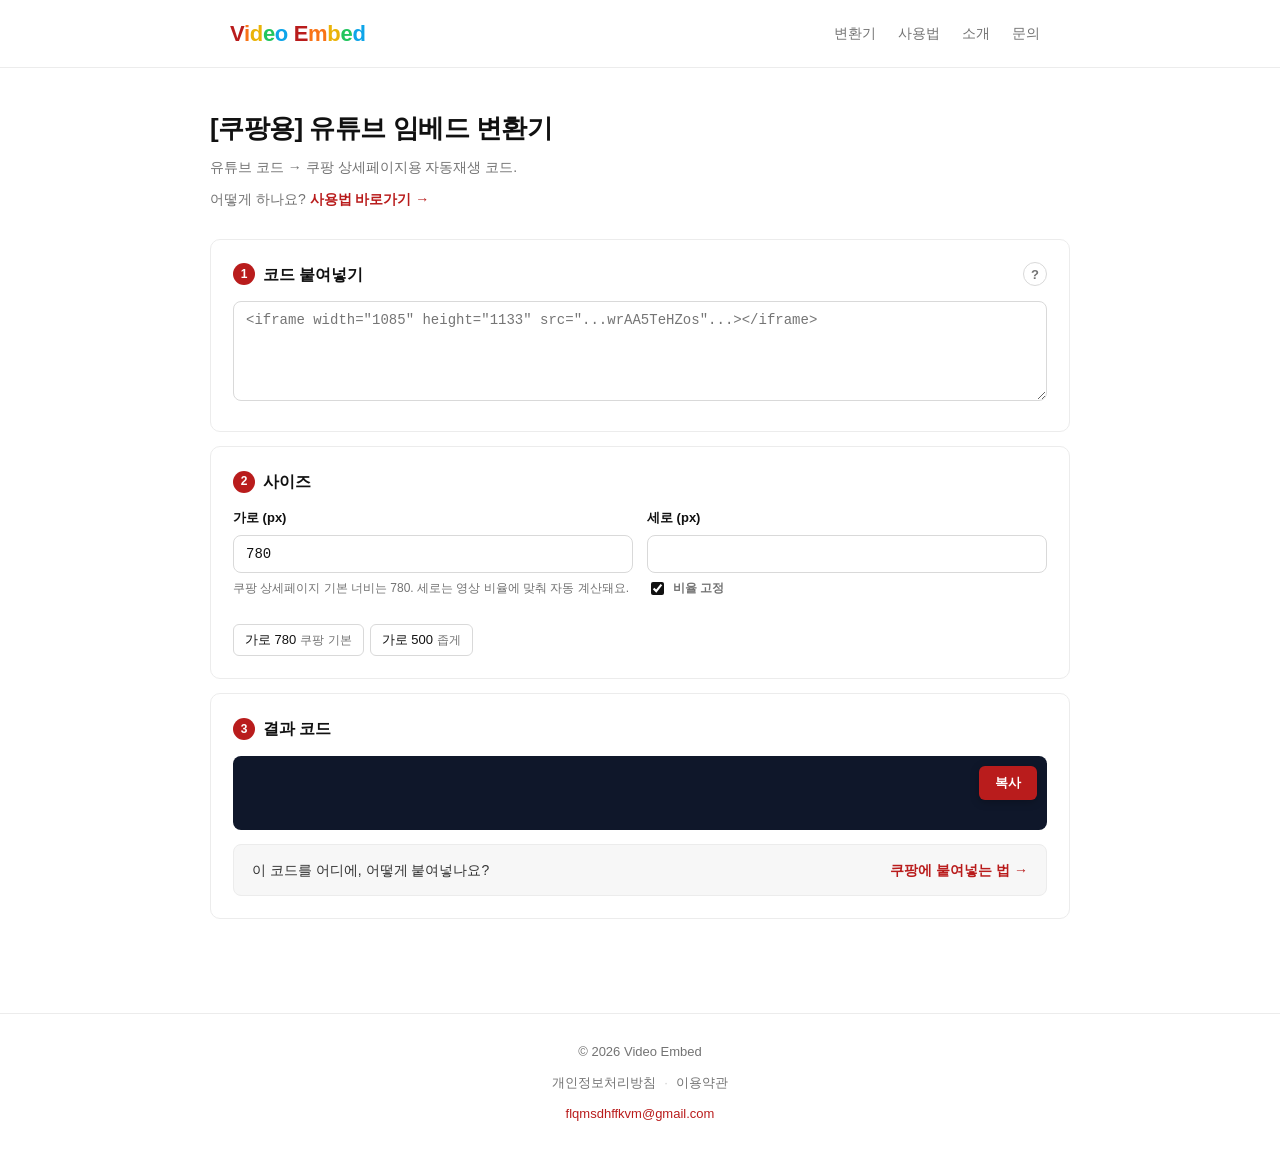
==== public/index.html @ e8e6b271 "Move site into public/ so assets dir is separate from Worker root Cloudflare's Workers Static Assets" ====
<!DOCTYPE html>
<html lang="ko">
<head>
<meta charset="UTF-8">
<meta name="viewport" content="width=device-width, initial-scale=1.0">
<title>[쿠팡용] 유튜브 임베드 변환기 | Video Embed</title>
<meta name="description" content="유튜브 영상을 쿠팡 상세페이지용 자동재생·반복 코드로 바꿔주는 무료 도구. 쇼츠도 지원. 가입 없음.">
<meta name="keywords" content="쿠팡용 유튜브 임베드, 유튜브 임베드 변환기, 쿠팡 상세페이지 동영상, 쿠팡 유튜브 삽입, 유튜브 iframe, 자동재생 반복, 유튜브 쇼츠 임베드">
<meta name="author" content="Video Embed">
<meta name="robots" content="index, follow">
<link rel="canonical" href="https://video-embed.com/">
<link rel="icon" type="image/svg+xml" href="/assets/favicon.svg">

<!-- Open Graph -->
<meta property="og:type" content="website">
<meta property="og:site_name" content="Video Embed">
<meta property="og:title" content="[쿠팡용] 유튜브 임베드 변환기">
<meta property="og:description" content="유튜브 영상을 쿠팡 상세페이지용 자동재생·반복 코드로 바꿔주는 무료 도구. 쇼츠도 지원.">
<meta property="og:url" content="https://video-embed.com/">
<meta property="og:image" content="https://video-embed.com/assets/og-image.svg">
<meta property="og:locale" content="ko_KR">

<!-- Twitter -->
<meta name="twitter:card" content="summary_large_image">
<meta name="twitter:title" content="[쿠팡용] 유튜브 임베드 변환기">
<meta name="twitter:description" content="유튜브 영상을 쿠팡 상세페이지용 자동재생·반복 코드로 바꿔주는 무료 도구.">
<meta name="twitter:image" content="https://video-embed.com/assets/og-image.svg">

<!-- Google AdSense -->
<script async src="https://pagead2.googlesyndication.com/pagead/js/adsbygoogle.js?client=ca-pub-5144659713442607"
     crossorigin="anonymous"></script>

<!-- Google Analytics placeholder -->
<!-- <script async src="https://www.googletagmanager.com/gtag/js?id=G-XXXXXXXXXX"></script> -->

<link rel="stylesheet" href="/assets/common.css">
<style>
  .step-num {
    display: inline-flex;
    align-items: center;
    justify-content: center;
    width: 22px;
    height: 22px;
    border-radius: 50%;
    background: var(--primary);
    color: #fff;
    font-size: 12px;
    font-weight: 600;
    flex-shrink: 0;
  }
  .quick-link {
    margin: -18px 0 28px;
    font-size: 14px;
    color: var(--muted);
  }
  .quick-link a {
    color: var(--primary);
    font-weight: 600;
  }
  label {
    display: block;
    font-size: 13px;
    font-weight: 600;
    margin-bottom: 6px;
    color: var(--text);
  }
  textarea, input[type="text"], input[type="number"] {
    width: 100%;
    padding: 10px 12px;
    border: 1px solid var(--border-strong);
    border-radius: var(--radius-sm);
    font-size: 14px;
    font-family: "SFMono-Regular", Consolas, monospace;
    color: var(--text);
    background: #fff;
    transition: border-color 0.15s;
  }
  textarea:focus, input:focus {
    outline: none;
    border-color: var(--text);
  }
  textarea {
    min-height: 100px;
    resize: vertical;
  }
  .row {
    display: grid;
    grid-template-columns: 1fr 1fr;
    gap: 14px;
  }
  .info-row {
    display: flex;
    flex-wrap: wrap;
    gap: 6px 16px;
    font-size: 13px;
    color: var(--muted);
    margin-top: 10px;
  }
  .info-row b { color: var(--text); font-weight: 600; }
  .info-row .pill {
    background: var(--subtle);
    color: var(--text);
    padding: 1px 8px;
    border-radius: 4px;
    font-weight: 500;
    font-family: "SFMono-Regular", Consolas, monospace;
    font-size: 12px;
  }
  .error {
    color: var(--accent);
    font-size: 13px;
    margin-top: 8px;
    display: none;
  }
  .error.show { display: block; }
  .output-wrap { position: relative; }
  pre.output {
    background: var(--code-bg);
    color: var(--code-text);
    padding: 16px;
    border-radius: var(--radius-sm);
    font-size: 13px;
    line-height: 1.55;
    overflow-x: auto;
    white-space: pre-wrap;
    word-break: break-all;
    margin: 0;
    min-height: 74px;
  }
  .copy-btn {
    position: absolute;
    top: 10px;
    right: 10px;
    background: var(--primary);
    color: #fff;
    border: 0;
    padding: 8px 16px;
    border-radius: 6px;
    font-size: 13px;
    font-weight: 700;
    cursor: pointer;
    font-family: inherit;
    transition: background 0.15s, transform 0.05s;
    box-shadow: 0 2px 8px rgba(0,0,0,0.25);
  }
  .copy-btn:hover { background: var(--primary-hover); }
  .copy-btn:active { transform: translateY(1px); }
  .copy-btn.copied { background: var(--success); }
  pre.output { padding-right: 96px; }
  .note { font-size: 12px; color: var(--muted); margin-top: 6px; }
  .lock-toggle {
    display: inline-flex;
    align-items: center;
    gap: 6px;
    font-size: 12px;
    color: var(--muted);
    margin-top: 6px;
    cursor: pointer;
    user-select: none;
  }
  .lock-toggle input { accent-color: var(--text); }

  .presets {
    display: flex;
    flex-wrap: wrap;
    gap: 6px;
    margin-top: 14px;
  }
  .preset-btn {
    background: #fff;
    border: 1px solid var(--border-strong);
    border-radius: 6px;
    padding: 6px 11px;
    font-size: 13px;
    color: var(--text);
    cursor: pointer;
    font-family: inherit;
    transition: background 0.15s;
  }
  .preset-btn:hover { background: var(--subtle); }
  .preset-btn .preset-size { color: var(--muted); font-size: 12px; margin-left: 4px; }

  .next-step {
    margin-top: 14px;
    padding: 14px 18px;
    border: 1px solid var(--border);
    background: var(--subtle);
    border-radius: var(--radius-sm);
    font-size: 14px;
    color: #333;
    display: flex;
    flex-wrap: wrap;
    gap: 4px 10px;
    align-items: center;
    justify-content: space-between;
  }
  .next-step a {
    color: var(--primary);
    font-weight: 700;
    white-space: nowrap;
  }

  /* ===== Help button + modal ===== */
  .card h2 .help-btn {
    margin-left: auto;
    width: 24px;
    height: 24px;
    border-radius: 50%;
    border: 1px solid var(--border-strong);
    background: #fff;
    color: var(--muted);
    font-size: 13px;
    font-weight: 600;
    cursor: pointer;
    display: inline-flex;
    align-items: center;
    justify-content: center;
    padding: 0;
    transition: all 0.15s;
    font-family: inherit;
  }
  .help-btn:hover {
    border-color: var(--text);
    color: var(--text);
    background: var(--subtle);
  }

  .modal-overlay {
    position: fixed;
    inset: 0;
    background: rgba(0, 0, 0, 0.45);
    display: none;
    align-items: center;
    justify-content: center;
    z-index: 200;
    padding: 16px;
  }
  .modal-overlay.open { display: flex; }
  .modal {
    background: #fff;
    border-radius: var(--radius);
    width: 100%;
    max-width: 520px;
    max-height: 88vh;
    display: flex;
    flex-direction: column;
    overflow: hidden;
  }
  .modal-head {
    display: flex;
    align-items: center;
    justify-content: space-between;
    padding: 14px 18px;
    border-bottom: 1px solid var(--border);
  }
  .modal-head h3 { margin: 0; font-size: 15px; font-weight: 700; }
  .modal-close {
    background: none;
    border: 0;
    font-size: 20px;
    color: var(--muted);
    cursor: pointer;
    padding: 4px 8px;
    line-height: 1;
    font-family: inherit;
  }
  .modal-close:hover { color: var(--text); }

  .modal-body {
    padding: 18px 22px 22px;
    overflow-y: auto;
    flex: 1;
    scroll-behavior: smooth;
  }
  .modal-section {
    margin: 20px 0 8px;
    font-size: 14px;
    font-weight: 700;
    color: var(--primary);
    text-transform: none;
    padding-bottom: 6px;
    border-bottom: 1px solid var(--border);
  }
  .modal-section:first-child { margin-top: 0; }
  .modal-step {
    margin-bottom: 18px;
  }
  .modal-step h5 {
    margin: 0 0 8px;
    font-size: 15px;
    font-weight: 600;
  }
  .modal-step p { margin: 0 0 10px; color: #333; font-size: 14px; }
  .modal-step img {
    display: block;
    max-width: 320px;
    max-height: 280px;
    width: auto;
    height: auto;
    margin: 0 auto;
    border-radius: var(--radius-sm);
    border: 1px solid var(--border);
  }
  .modal-step .ph {
    padding: 28px 14px;
    background: var(--subtle);
    border: 1px dashed var(--border-strong);
    border-radius: var(--radius-sm);
    text-align: center;
    color: var(--muted);
    font-size: 13px;
  }

  @media (max-width: 640px) {
    .row { grid-template-columns: 1fr; }
  }
</style>
</head>
<body>

<header class="site-header">
  <div class="header-inner">
    <a href="/" class="brand" aria-label="Video Embed 홈">
      <span class="brand-name"><span class="c1">V</span><span class="c2">i</span><span class="c3">d</span><span class="c4">e</span><span class="c5">o</span>&nbsp;<span class="c1">E</span><span class="c2">m</span><span class="c3">b</span><span class="c4">e</span><span class="c5">d</span></span>
    </a>
    <nav class="site-nav" aria-label="주요 메뉴">
      <a href="/">변환기</a>
      <a href="/guide.html">사용법</a>
      <a href="/about.html">소개</a>
      <a href="mailto:flqmsdhffkvm@gmail.com">문의</a>
    </nav>
  </div>
</header>

<main class="container page">
  <h1 class="page-title">[쿠팡용] 유튜브 임베드 변환기</h1>
  <p class="page-subtitle">유튜브 코드 → 쿠팡 상세페이지용 자동재생 코드.</p>
  <p class="quick-link">어떻게 하나요? <a href="/guide.html">사용법 바로가기 →</a></p>

  <section class="card" aria-labelledby="step1">
    <h2 id="step1">
      <span class="step-num">1</span>코드 붙여넣기
      <button type="button" class="help-btn" id="helpBtn" aria-label="코드 복사 방법 보기" title="어떻게 복사하나요?">?</button>
    </h2>
    <textarea id="inputCode" placeholder='&lt;iframe width=&quot;1085&quot; height=&quot;1133&quot; src=&quot;...wrAA5TeHZos&quot;...&gt;&lt;/iframe&gt;'></textarea>
    <div class="error" id="errorMsg">유튜브 코드를 못 찾았어요.</div>
    <div class="info-row" id="infoRow" style="display:none;">
      <span><b>제목</b> <span id="videoTitle">-</span></span>
      <span><b>영상 ID</b> <span class="pill" id="videoId">-</span></span>
      <span><b>원본</b> <span id="origSize">-</span></span>
    </div>
  </section>

  <section class="card" aria-labelledby="step2">
    <h2 id="step2"><span class="step-num">2</span>사이즈</h2>
    <div class="row">
      <div>
        <label for="widthInput">가로 (px)</label>
        <input type="number" id="widthInput" value="780" min="1">
        <p class="note">쿠팡 상세페이지 기본 너비는 780. 세로는 영상 비율에 맞춰 자동 계산돼요.</p>
      </div>
      <div>
        <label for="heightInput">세로 (px)</label>
        <input type="number" id="heightInput" min="1">
        <label class="lock-toggle">
          <input type="checkbox" id="ratioLock" checked>
          비율 고정
        </label>
      </div>
    </div>
    <div class="presets" role="group" aria-label="가로 프리셋">
      <button type="button" class="preset-btn" data-w="780">가로 780<span class="preset-size">쿠팡 기본</span></button>
      <button type="button" class="preset-btn" data-w="500">가로 500<span class="preset-size">좁게</span></button>
    </div>
  </section>

  <section class="card" aria-labelledby="step3">
    <h2 id="step3"><span class="step-num">3</span>결과 코드</h2>
    <div class="output-wrap">
      <button class="copy-btn" id="copyBtn" type="button">복사</button>
      <pre class="output" id="outputCode"></pre>
    </div>
    <div class="next-step">
      <span>이 코드를 어디에, 어떻게 붙여넣나요?</span>
      <a href="/guide.html#paste">쿠팡에 붙여넣는 법 →</a>
    </div>
  </section>

</main>

<!-- Help modal (scrollable) -->
<div class="modal-overlay" id="helpModal" role="dialog" aria-modal="true" aria-labelledby="helpTitle">
  <div class="modal">
    <div class="modal-head">
      <h3 id="helpTitle">유튜브 코드 복사하는 법</h3>
      <button type="button" class="modal-close" id="modalClose" aria-label="닫기">×</button>
    </div>
    <div class="modal-body">
      <h4 class="modal-section">일반 영상</h4>

      <div class="modal-step">
        <h5>1. 영상 아래 공유 버튼</h5>
        <p>유튜브 영상 플레이어 하단의 <b>공유</b> 버튼을 눌러요.</p>
        <img src="/assets/guide/1.png" alt="공유 버튼" onerror="this.outerHTML='<div class=\'ph\'>이미지 준비 중</div>'">
      </div>

      <div class="modal-step">
        <h5>2. 퍼가기 선택</h5>
        <p>팝업에서 <b>&lt;/&gt; 퍼가기</b>를 눌러요.</p>
        <img src="/assets/guide/2.png" alt="퍼가기 선택" onerror="this.outerHTML='<div class=\'ph\'>이미지 준비 중</div>'">
      </div>

      <div class="modal-step">
        <h5>3. 복사 클릭</h5>
        <p>iframe 코드가 뜨면 오른쪽 아래 <b>복사</b>를 누르세요.</p>
        <img src="/assets/guide/3.png" alt="iframe 코드 복사" onerror="this.outerHTML='<div class=\'ph\'>이미지 준비 중</div>'">
      </div>

      <h4 class="modal-section">쇼츠</h4>

      <div class="modal-step">
        <h5>영상 위 우클릭 → 소스 코드 복사</h5>
        <p>쇼츠는 공유 메뉴에 퍼가기가 없어요. 영상 위에서 <b>마우스 우클릭</b> → <b>소스 코드 복사</b>.</p>
        <img src="/assets/guide/4.png" alt="쇼츠 우클릭 메뉴" onerror="this.outerHTML='<div class=\'ph\'>이미지 준비 중</div>'">
      </div>

      <p style="margin-top: 18px; padding: 12px 14px; background: var(--subtle); border-radius: 6px; font-size: 13px; color: #333;">
        <b>안 보이나요?</b> 유튜브 스튜디오 &gt; 콘텐츠 &gt; 영상 &gt; 더보기 &gt; <b>'퍼가기 허용'</b>이 켜져 있어야 해요.
      </p>
    </div>
  </div>
</div>

<footer class="site-footer">
  <div class="footer-inner">
    <p class="copyright">© 2026 Video Embed</p>
    <nav class="footer-nav" aria-label="하단 메뉴">
      <a href="/privacy.html">개인정보처리방침</a>
      <span class="sep">·</span>
      <a href="/terms.html">이용약관</a>
    </nav>
    <p class="contact"><a href="mailto:flqmsdhffkvm@gmail.com">flqmsdhffkvm@gmail.com</a></p>
  </div>
</footer>

<script>
(function () {
  const $input = document.getElementById('inputCode');
  const $width = document.getElementById('widthInput');
  const $height = document.getElementById('heightInput');
  const $ratioLock = document.getElementById('ratioLock');
  const $output = document.getElementById('outputCode');
  const $copyBtn = document.getElementById('copyBtn');
  const $error = document.getElementById('errorMsg');
  const $infoRow = document.getElementById('infoRow');
  const $videoTitle = document.getElementById('videoTitle');
  const $videoId = document.getElementById('videoId');
  const $origSize = document.getElementById('origSize');
  const $presets = document.querySelectorAll('.preset-btn');

  const DEFAULT_WIDTH = 780;
  const FALLBACK_RATIO = 9 / 16;

  const state = {
    videoId: '',
    title: '',
    origWidth: 0,
    origHeight: 0,
    ratio: FALLBACK_RATIO,
  };

  function extractVideoId(src) {
    if (!src) return '';
    try {
      const url = new URL(src, 'https://www.youtube.com');
      const embedMatch = url.pathname.match(/\/embed\/([A-Za-z0-9_-]{6,})/);
      if (embedMatch) return embedMatch[1];
      const shortsMatch = url.pathname.match(/\/shorts\/([A-Za-z0-9_-]{6,})/);
      if (shortsMatch) return shortsMatch[1];
      if (url.hostname.includes('youtu.be')) {
        return url.pathname.replace(/^\//, '').split('/')[0] || '';
      }
      const v = url.searchParams.get('v');
      if (v) return v;
    } catch (_) {}
    const m = src.match(/(?:youtube\.com\/(?:embed|v|shorts)\/|youtu\.be\/|[?&]v=)([A-Za-z0-9_-]{6,})/);
    return m ? m[1] : '';
  }

  function parseInput(text) {
    if (!text || !text.trim()) return null;
    const trimmed = text.trim();
    const parser = new DOMParser();
    const doc = parser.parseFromString(trimmed, 'text/html');
    const iframe = doc.querySelector('iframe');
    if (iframe) {
      const src = iframe.getAttribute('src') || '';
      const videoId = extractVideoId(src);
      if (videoId) {
        const width = parseInt(iframe.getAttribute('width'), 10);
        const height = parseInt(iframe.getAttribute('height'), 10);
        return {
          videoId,
          title: iframe.getAttribute('title') || '',
          width: Number.isFinite(width) && width > 0 ? width : 0,
          height: Number.isFinite(height) && height > 0 ? height : 0,
        };
      }
    }
    const idFromUrl = extractVideoId(trimmed);
    if (idFromUrl) return { videoId: idFromUrl, title: '', width: 0, height: 0 };
    if (/^[A-Za-z0-9_-]{11}$/.test(trimmed)) {
      return { videoId: trimmed, title: '', width: 0, height: 0 };
    }
    return null;
  }

  function buildOutput() {
    if (!state.videoId) {
      $output.textContent = '';
      return;
    }
    const w = Math.max(1, parseInt($width.value, 10) || DEFAULT_WIDTH);
    const h = Math.max(1, parseInt($height.value, 10) || Math.round(w * state.ratio));
    const src = `https://www.youtube.com/embed/?loop=1&amp;autoplay=1&amp;mute=1&amp;playlist=${state.videoId}`;
    $output.textContent =
      `<p style="text-align: center;">` +
      `<iframe src="${src}" width="${w}" height="${h}" frameborder="0" allowfullscreen="allowfullscreen">` +
      `</iframe></p>`;
  }

  function updateInfoUI() {
    if (!state.videoId) {
      $infoRow.style.display = 'none';
      return;
    }
    $infoRow.style.display = '';
    $videoTitle.textContent = state.title || '(없음)';
    $videoId.textContent = state.videoId;
    $origSize.textContent = state.origWidth && state.origHeight
      ? `${state.origWidth}×${state.origHeight}`
      : '(없음)';
  }

  function onInputChange() {
    const parsed = parseInput($input.value);
    if (!parsed) {
      state.videoId = '';
      state.title = '';
      state.origWidth = 0;
      state.origHeight = 0;
      state.ratio = FALLBACK_RATIO;
      const hasText = $input.value.trim().length > 0;
      $error.classList.toggle('show', hasText);
      updateInfoUI();
      buildOutput();
      return;
    }
    $error.classList.remove('show');
    state.videoId = parsed.videoId;
    state.title = parsed.title;
    state.origWidth = parsed.width;
    state.origHeight = parsed.height;
    state.ratio = (parsed.width > 0 && parsed.height > 0)
      ? parsed.height / parsed.width
      : FALLBACK_RATIO;
    updateInfoUI();
    const w = parseInt($width.value, 10) || DEFAULT_WIDTH;
    $width.value = w;
    $height.value = Math.round(w * state.ratio);
    buildOutput();
  }

  function onWidthChange() {
    if (!state.videoId) { buildOutput(); return; }
    if ($ratioLock.checked) {
      const w = parseInt($width.value, 10);
      if (Number.isFinite(w) && w > 0) $height.value = Math.round(w * state.ratio);
    }
    buildOutput();
  }

  function onHeightChange() {
    if (!state.videoId) { buildOutput(); return; }
    if ($ratioLock.checked) {
      const h = parseInt($height.value, 10);
      if (Number.isFinite(h) && h > 0 && state.ratio > 0) {
        $width.value = Math.round(h / state.ratio);
      }
    }
    buildOutput();
  }

  function onPreset(e) {
    const w = parseInt(e.currentTarget.dataset.w, 10);
    if (!w) return;
    $width.value = w;
    if (state.ratio > 0) {
      $height.value = Math.round(w * state.ratio);
    }
    buildOutput();
  }

  async function onCopy() {
    const text = $output.textContent;
    if (!text || !state.videoId) return;
    try {
      await navigator.clipboard.writeText(text);
    } catch (_) {
      const ta = document.createElement('textarea');
      ta.value = text;
      document.body.appendChild(ta);
      ta.select();
      try { document.execCommand('copy'); } catch (__) {}
      document.body.removeChild(ta);
    }
    $copyBtn.textContent = '복사됨';
    $copyBtn.classList.add('copied');
    setTimeout(() => {
      $copyBtn.textContent = '복사';
      $copyBtn.classList.remove('copied');
    }, 1500);
  }

  $input.addEventListener('input', onInputChange);
  $width.addEventListener('input', onWidthChange);
  $height.addEventListener('input', onHeightChange);
  $copyBtn.addEventListener('click', onCopy);
  $presets.forEach(btn => btn.addEventListener('click', onPreset));

  /* ===== Help modal (scrollable) ===== */
  const $helpBtn = document.getElementById('helpBtn');
  const $modal = document.getElementById('helpModal');
  const $close = document.getElementById('modalClose');
  const $modalBody = $modal.querySelector('.modal-body');

  function openModal() {
    $modal.classList.add('open');
    if ($modalBody) $modalBody.scrollTop = 0;
  }
  function closeModal() { $modal.classList.remove('open'); }

  $helpBtn.addEventListener('click', openModal);
  $close.addEventListener('click', closeModal);
  $modal.addEventListener('click', (e) => { if (e.target === $modal) closeModal(); });
  document.addEventListener('keydown', (e) => {
    if (e.key === 'Escape' && $modal.classList.contains('open')) closeModal();
  });
})();
</script>
</body>
</html>
---- assets/common.css ----
/* ==========================================================================
   Video Embed — Common styles (white minimal)
   ========================================================================== */

:root {
  --bg: #ffffff;
  --card: #ffffff;
  --border: #ececec;
  --border-strong: #d9d9d9;
  --text: #111111;
  --muted: #737373;
  --subtle: #f7f7f7;
  --primary: #b91c1c;
  --primary-hover: #991b1b;
  --primary-soft: #fef2f2;
  --accent: #ef4444;
  --success: #10b981;
  --code-bg: #0f172a;
  --code-text: #e2e8f0;
  --radius: 10px;
  --radius-sm: 8px;
}

* { box-sizing: border-box; }

html { -webkit-text-size-adjust: 100%; }

body {
  margin: 0;
  padding: 0;
  font-family: -apple-system, BlinkMacSystemFont, "Segoe UI", "Noto Sans KR",
    "Apple SD Gothic Neo", "Malgun Gothic", sans-serif;
  background: var(--bg);
  color: var(--text);
  line-height: 1.6;
  -webkit-font-smoothing: antialiased;
}

a {
  color: var(--primary);
  text-decoration: none;
  transition: color 0.15s;
}
a:hover { color: var(--primary-hover); text-decoration: underline; }

img { max-width: 100%; height: auto; display: block; }

.container {
  max-width: 860px;
  margin: 0 auto;
  padding: 0 20px;
}

/* ===== Header ===== */
.site-header {
  background: #fff;
  border-bottom: 1px solid var(--border);
}
.header-inner {
  max-width: 860px;
  margin: 0 auto;
  padding: 16px 20px;
  display: flex;
  align-items: center;
  justify-content: space-between;
  gap: 16px;
}
.brand {
  display: inline-flex;
  align-items: center;
  text-decoration: none;
  letter-spacing: -0.02em;
}
.brand:hover { text-decoration: none; }
.brand-name {
  font-weight: 800;
  font-size: 22px;
}
.brand-name .c1 { color: #b91c1c; }
.brand-name .c2 { color: #f97316; }
.brand-name .c3 { color: #eab308; }
.brand-name .c4 { color: #22c55e; }
.brand-name .c5 { color: #0ea5e9; }

.site-nav {
  display: flex;
  align-items: center;
  gap: 2px;
}
.site-nav a {
  color: var(--muted);
  font-size: 14px;
  font-weight: 500;
  padding: 6px 10px;
  border-radius: 6px;
  transition: color 0.15s;
}
.site-nav a:hover {
  color: var(--text);
  background: none;
  text-decoration: none;
}

/* ===== Footer ===== */
.site-footer {
  border-top: 1px solid var(--border);
  margin-top: 60px;
  padding: 24px 20px 32px;
  background: #fff;
}
.footer-inner {
  max-width: 860px;
  margin: 0 auto;
  text-align: center;
  color: var(--muted);
  font-size: 13px;
}
.footer-inner p { margin: 4px 0; }
.footer-nav {
  display: inline-flex;
  flex-wrap: wrap;
  justify-content: center;
  gap: 4px 8px;
  margin: 6px 0;
}
.footer-nav a { color: var(--muted); font-size: 13px; }
.footer-nav a:hover { color: var(--text); }
.footer-nav .sep { color: #d0d0d0; }
.contact a { color: var(--primary); }

/* ===== Page shell ===== */
.page {
  padding: 40px 0 20px;
}
.page-title {
  margin: 0 0 6px;
  font-size: 26px;
  letter-spacing: -0.02em;
  font-weight: 700;
}
.page-subtitle {
  color: var(--muted);
  margin: 0 0 28px;
  font-size: 14px;
}

/* ===== Typography (prose docs) ===== */
.prose h2 {
  font-size: 20px;
  margin: 36px 0 10px;
  letter-spacing: -0.01em;
  font-weight: 700;
}
.prose h3 {
  font-size: 16px;
  margin: 22px 0 6px;
  font-weight: 600;
}
.prose p { margin: 0 0 12px; color: #333; }
.prose ul, .prose ol {
  margin: 0 0 14px;
  padding-left: 20px;
  color: #333;
}
.prose li { margin-bottom: 4px; }
.prose strong { color: var(--text); font-weight: 600; }
.prose code {
  background: var(--subtle);
  padding: 2px 6px;
  border-radius: 4px;
  font-size: 0.9em;
  font-family: "SFMono-Regular", Consolas, "Liberation Mono", monospace;
  color: #111;
}
.prose hr {
  border: 0;
  border-top: 1px solid var(--border);
  margin: 32px 0;
}

/* ===== Card (flat white) ===== */
.card {
  background: var(--card);
  border: 1px solid var(--border);
  border-radius: var(--radius);
  padding: 22px;
  margin-bottom: 14px;
}
.card h2 {
  margin: 0 0 14px;
  font-size: 16px;
  font-weight: 600;
  display: flex;
  align-items: center;
  gap: 8px;
}

/* ===== Buttons ===== */
.btn {
  display: inline-flex;
  align-items: center;
  justify-content: center;
  gap: 6px;
  padding: 10px 16px;
  border-radius: var(--radius-sm);
  border: 1px solid transparent;
  font-size: 14px;
  font-weight: 600;
  cursor: pointer;
  transition: background 0.15s, border-color 0.15s, color 0.15s;
  text-decoration: none;
  font-family: inherit;
  line-height: 1;
}
.btn:hover { text-decoration: none; }
.btn-primary {
  background: var(--primary);
  color: #fff;
  border-color: var(--primary);
}
.btn-primary:hover { background: var(--primary-hover); color: #fff; border-color: var(--primary-hover); }
.btn-ghost {
  background: #fff;
  color: var(--text);
  border-color: var(--border-strong);
}
.btn-ghost:hover { background: var(--subtle); color: var(--text); }

/* ===== CTA (minimal link row) ===== */
.cta-row {
  display: flex;
  align-items: center;
  justify-content: space-between;
  gap: 14px;
  padding: 18px 20px;
  border: 1px solid var(--border);
  border-radius: var(--radius);
  margin: 24px 0 0;
  background: #fff;
}
.cta-row .cta-text { flex: 1 1 auto; min-width: 180px; }
.cta-row strong { display: block; font-size: 14px; margin-bottom: 2px; }
.cta-row small { color: var(--muted); font-size: 13px; }

/* ===== Figure / image placeholder ===== */
.figure {
  margin: 14px 0;
  border: 1px solid var(--border);
  border-radius: var(--radius-sm);
  background: #fff;
  overflow: hidden;
}
.figure img { width: 100%; display: block; }
.figure figcaption {
  padding: 10px 14px;
  font-size: 13px;
  color: var(--muted);
  background: var(--subtle);
  border-top: 1px solid var(--border);
}
.figure.placeholder {
  border-style: dashed;
  padding: 28px 20px;
  text-align: center;
  color: var(--muted);
  font-size: 13px;
}
.figure.placeholder code {
  background: var(--subtle);
  padding: 2px 8px;
  border-radius: 4px;
  font-size: 12px;
}

/* ===== Responsive ===== */
@media (max-width: 640px) {
  .header-inner { padding: 14px 16px; }
  .brand { font-size: 15px; }
  .container { padding: 0 16px; }
  .page-title { font-size: 22px; }
  .prose h2 { font-size: 18px; }
  .cta-row { flex-direction: column; align-items: stretch; text-align: left; }
  .cta-row .btn { width: 100%; }
}
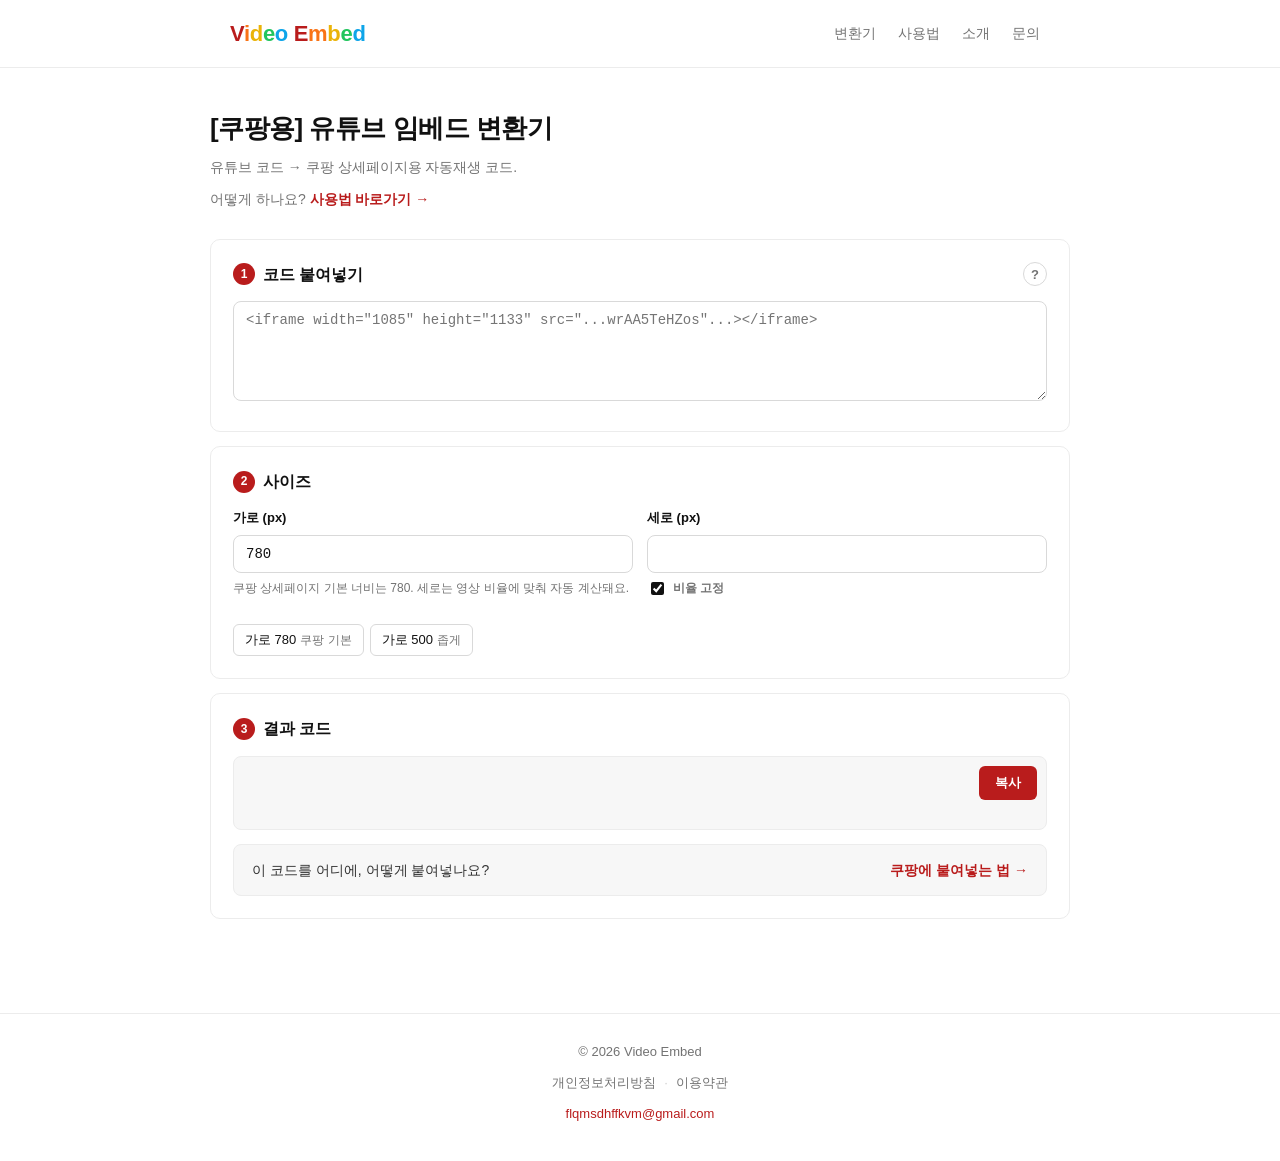
==== commit 3d8a8534: "Lighten output box and add social thumbnails Output code box now uses the subtle gray surface with a" ====
--- a/public/index.html
+++ b/public/index.html
@@ -10,6 +10,11 @@
 <meta name="robots" content="index, follow">
 <link rel="canonical" href="https://video-embed.com/">
 <link rel="icon" type="image/svg+xml" href="/assets/favicon.svg">
+<link rel="icon" type="image/png" sizes="32x32" href="/assets/favicon-32.png">
+<link rel="icon" type="image/png" sizes="16x16" href="/assets/favicon-16.png">
+<link rel="apple-touch-icon" sizes="180x180" href="/assets/apple-touch-icon.png">
+<link rel="manifest" href="/assets/manifest.json">
+<meta name="theme-color" content="#b91c1c">
 
 <!-- Open Graph -->
 <meta property="og:type" content="website">
@@ -17,14 +22,17 @@
 <meta property="og:title" content="[쿠팡용] 유튜브 임베드 변환기">
 <meta property="og:description" content="유튜브 영상을 쿠팡 상세페이지용 자동재생·반복 코드로 바꿔주는 무료 도구. 쇼츠도 지원.">
 <meta property="og:url" content="https://video-embed.com/">
-<meta property="og:image" content="https://video-embed.com/assets/og-image.svg">
+<meta property="og:image" content="https://video-embed.com/assets/og-image.png">
+<meta property="og:image:type" content="image/png">
+<meta property="og:image:width" content="1200">
+<meta property="og:image:height" content="630">
 <meta property="og:locale" content="ko_KR">
 
 <!-- Twitter -->
 <meta name="twitter:card" content="summary_large_image">
 <meta name="twitter:title" content="[쿠팡용] 유튜브 임베드 변환기">
 <meta name="twitter:description" content="유튜브 영상을 쿠팡 상세페이지용 자동재생·반복 코드로 바꿔주는 무료 도구.">
-<meta name="twitter:image" content="https://video-embed.com/assets/og-image.svg">
+<meta name="twitter:image" content="https://video-embed.com/assets/og-image.png">
 
 <!-- Google AdSense -->
 <script async src="https://pagead2.googlesyndication.com/pagead/js/adsbygoogle.js?client=ca-pub-5144659713442607"
@@ -115,9 +123,10 @@
   .error.show { display: block; }
   .output-wrap { position: relative; }
   pre.output {
-    background: var(--code-bg);
-    color: var(--code-text);
-    padding: 16px;
+    background: var(--subtle);
+    color: var(--text);
+    border: 1px solid var(--border);
+    padding: 16px 96px 16px 16px;
     border-radius: var(--radius-sm);
     font-size: 13px;
     line-height: 1.55;
@@ -141,12 +150,10 @@
     cursor: pointer;
     font-family: inherit;
     transition: background 0.15s, transform 0.05s;
-    box-shadow: 0 2px 8px rgba(0,0,0,0.25);
   }
   .copy-btn:hover { background: var(--primary-hover); }
   .copy-btn:active { transform: translateY(1px); }
   .copy-btn.copied { background: var(--success); }
-  pre.output { padding-right: 96px; }
   .note { font-size: 12px; color: var(--muted); margin-top: 6px; }
   .lock-toggle {
     display: inline-flex;
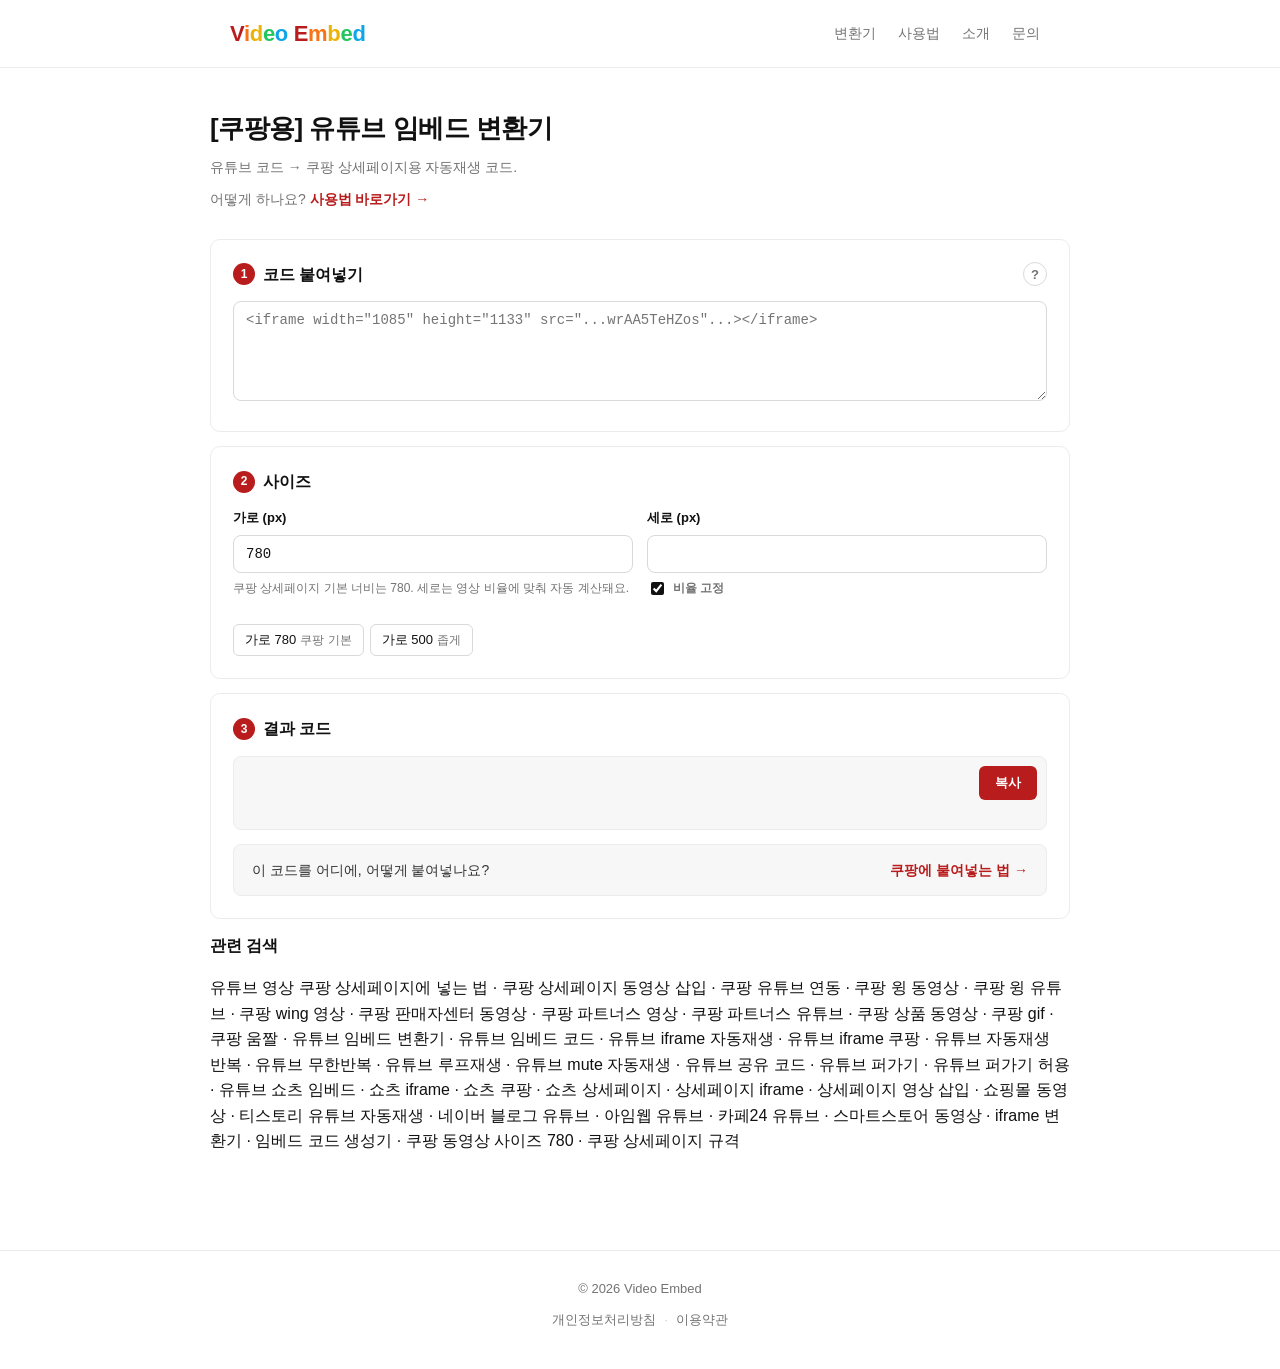
==== commit 020da758: "Add guide step 3 (converter usage), drop footer email, broaden SEO Guide: inserts a new '3. 변환기에서 코드" ====
--- a/public/index.html
+++ b/public/index.html
@@ -5,7 +5,7 @@
 <meta name="viewport" content="width=device-width, initial-scale=1.0">
 <title>[쿠팡용] 유튜브 임베드 변환기 | Video Embed</title>
 <meta name="description" content="유튜브 영상을 쿠팡 상세페이지용 자동재생·반복 코드로 바꿔주는 무료 도구. 쇼츠도 지원. 가입 없음.">
-<meta name="keywords" content="쿠팡용 유튜브 임베드, 유튜브 임베드 변환기, 쿠팡 상세페이지 동영상, 쿠팡 유튜브 삽입, 유튜브 iframe, 자동재생 반복, 유튜브 쇼츠 임베드">
+<meta name="keywords" content="쿠팡용 유튜브 임베드 변환기, 유튜브 임베드 변환기, 유튜브 임베드 코드, 쿠팡 상세페이지 동영상, 쿠팡 상세페이지 유튜브, 쿠팡 상세페이지 영상 삽입, 쿠팡 유튜브 삽입, 쿠팡 유튜브 연동, 쿠팡 윙 동영상, 쿠팡 윙 유튜브, 쿠팡 윙 동영상 삽입, 쿠팡 wing 영상, 쿠팡 판매자 동영상, 쿠팡 판매자센터 영상, 쿠팡 상품 영상, 쿠팡 상품 동영상, 쿠팡 gif, 쿠팡 움짤, 쿠팡 자동재생, 유튜브 iframe 쿠팡, 유튜브 iframe 변환, 유튜브 자동재생 반복, 유튜브 자동재생 코드, 유튜브 반복재생, 유튜브 루프재생, 유튜브 무한반복, 유튜브 mute 자동재생, 유튜브 임베드 자동재생, 유튜브 쇼츠 임베드, 쇼츠 쿠팡, 쇼츠 상세페이지, 유튜브 쇼츠 삽입, 쇼츠 iframe, 쇼츠 퍼가기, 쿠팡 파트너스 영상, 쿠팡 파트너스 유튜브, 상세페이지 iframe, 상세페이지 영상 삽입, 상세페이지 동영상 삽입, 쇼핑몰 동영상, 쇼핑몰 유튜브, 티스토리 유튜브 자동재생, 네이버 블로그 유튜브, 아임웹 유튜브 삽입, 카페24 유튜브 삽입, 스마트스토어 유튜브, 유튜브 퍼가기, 유튜브 퍼가기 허용, 유튜브 퍼가기 코드, 유튜브 공유 코드, 유튜브 embed 링크, iframe 변환기, 임베드 코드 생성기, 동영상 임베드, 쿠팡 동영상 사이즈 780, 쿠팡 상세페이지 크기">
 <meta name="author" content="Video Embed">
 <meta name="robots" content="index, follow">
 <link rel="canonical" href="https://video-embed.com/">
@@ -33,6 +33,37 @@
 <meta name="twitter:title" content="[쿠팡용] 유튜브 임베드 변환기">
 <meta name="twitter:description" content="유튜브 영상을 쿠팡 상세페이지용 자동재생·반복 코드로 바꿔주는 무료 도구.">
 <meta name="twitter:image" content="https://video-embed.com/assets/og-image.png">
+
+<!-- Structured data -->
+<script type="application/ld+json">
+{
+  "@context": "https://schema.org",
+  "@type": "WebApplication",
+  "name": "[쿠팡용] 유튜브 임베드 변환기 — Video Embed",
+  "alternateName": ["Video Embed", "쿠팡 유튜브 임베드 변환기", "유튜브 iframe 변환기"],
+  "url": "https://video-embed.com/",
+  "description": "유튜브 영상(일반·쇼츠) iframe 코드를 쿠팡 상세페이지에 삽입 가능한 자동재생·무한반복 코드로 변환해주는 무료 웹 도구.",
+  "applicationCategory": "UtilitiesApplication",
+  "operatingSystem": "Any",
+  "browserRequirements": "Requires JavaScript and a modern browser",
+  "inLanguage": "ko-KR",
+  "isAccessibleForFree": true,
+  "offers": {
+    "@type": "Offer",
+    "price": "0",
+    "priceCurrency": "KRW"
+  },
+  "featureList": [
+    "유튜브 iframe 코드 자동재생 변환",
+    "유튜브 영상 무한반복 설정",
+    "유튜브 쇼츠 임베드 지원",
+    "쿠팡 상세페이지 권장 사이즈 프리셋",
+    "영상 비율 자동 감지",
+    "클립보드 복사"
+  ],
+  "keywords": "쿠팡 상세페이지 동영상, 쿠팡 유튜브 삽입, 유튜브 iframe 자동재생, 유튜브 쇼츠 임베드, 쿠팡 윙 동영상, 쿠팡 파트너스 영상, 쿠팡 gif, 상세페이지 iframe"
+}
+</script>
 
 <!-- Google AdSense -->
 <script async src="https://pagead2.googlesyndication.com/pagead/js/adsbygoogle.js?client=ca-pub-5144659713442607"
@@ -393,6 +424,12 @@
     </div>
   </section>
 
+  <section class="seo-tags" aria-label="관련 검색 주제">
+    <strong>관련 검색</strong>
+    <p>
+      유튜브 영상 쿠팡 상세페이지에 넣는 법 · 쿠팡 상세페이지 동영상 삽입 · 쿠팡 유튜브 연동 · 쿠팡 윙 동영상 · 쿠팡 윙 유튜브 · 쿠팡 wing 영상 · 쿠팡 판매자센터 동영상 · 쿠팡 파트너스 영상 · 쿠팡 파트너스 유튜브 · 쿠팡 상품 동영상 · 쿠팡 gif · 쿠팡 움짤 · 유튜브 임베드 변환기 · 유튜브 임베드 코드 · 유튜브 iframe 자동재생 · 유튜브 iframe 쿠팡 · 유튜브 자동재생 반복 · 유튜브 무한반복 · 유튜브 루프재생 · 유튜브 mute 자동재생 · 유튜브 공유 코드 · 유튜브 퍼가기 · 유튜브 퍼가기 허용 · 유튜브 쇼츠 임베드 · 쇼츠 iframe · 쇼츠 쿠팡 · 쇼츠 상세페이지 · 상세페이지 iframe · 상세페이지 영상 삽입 · 쇼핑몰 동영상 · 티스토리 유튜브 자동재생 · 네이버 블로그 유튜브 · 아임웹 유튜브 · 카페24 유튜브 · 스마트스토어 동영상 · iframe 변환기 · 임베드 코드 생성기 · 쿠팡 동영상 사이즈 780 · 쿠팡 상세페이지 규격
+    </p>
+  </section>
 </main>
 
 <!-- Help modal (scrollable) -->
@@ -446,7 +483,6 @@
       <span class="sep">·</span>
       <a href="/terms.html">이용약관</a>
     </nav>
-    <p class="contact"><a href="mailto:flqmsdhffkvm@gmail.com">flqmsdhffkvm@gmail.com</a></p>
   </div>
 </footer>
 
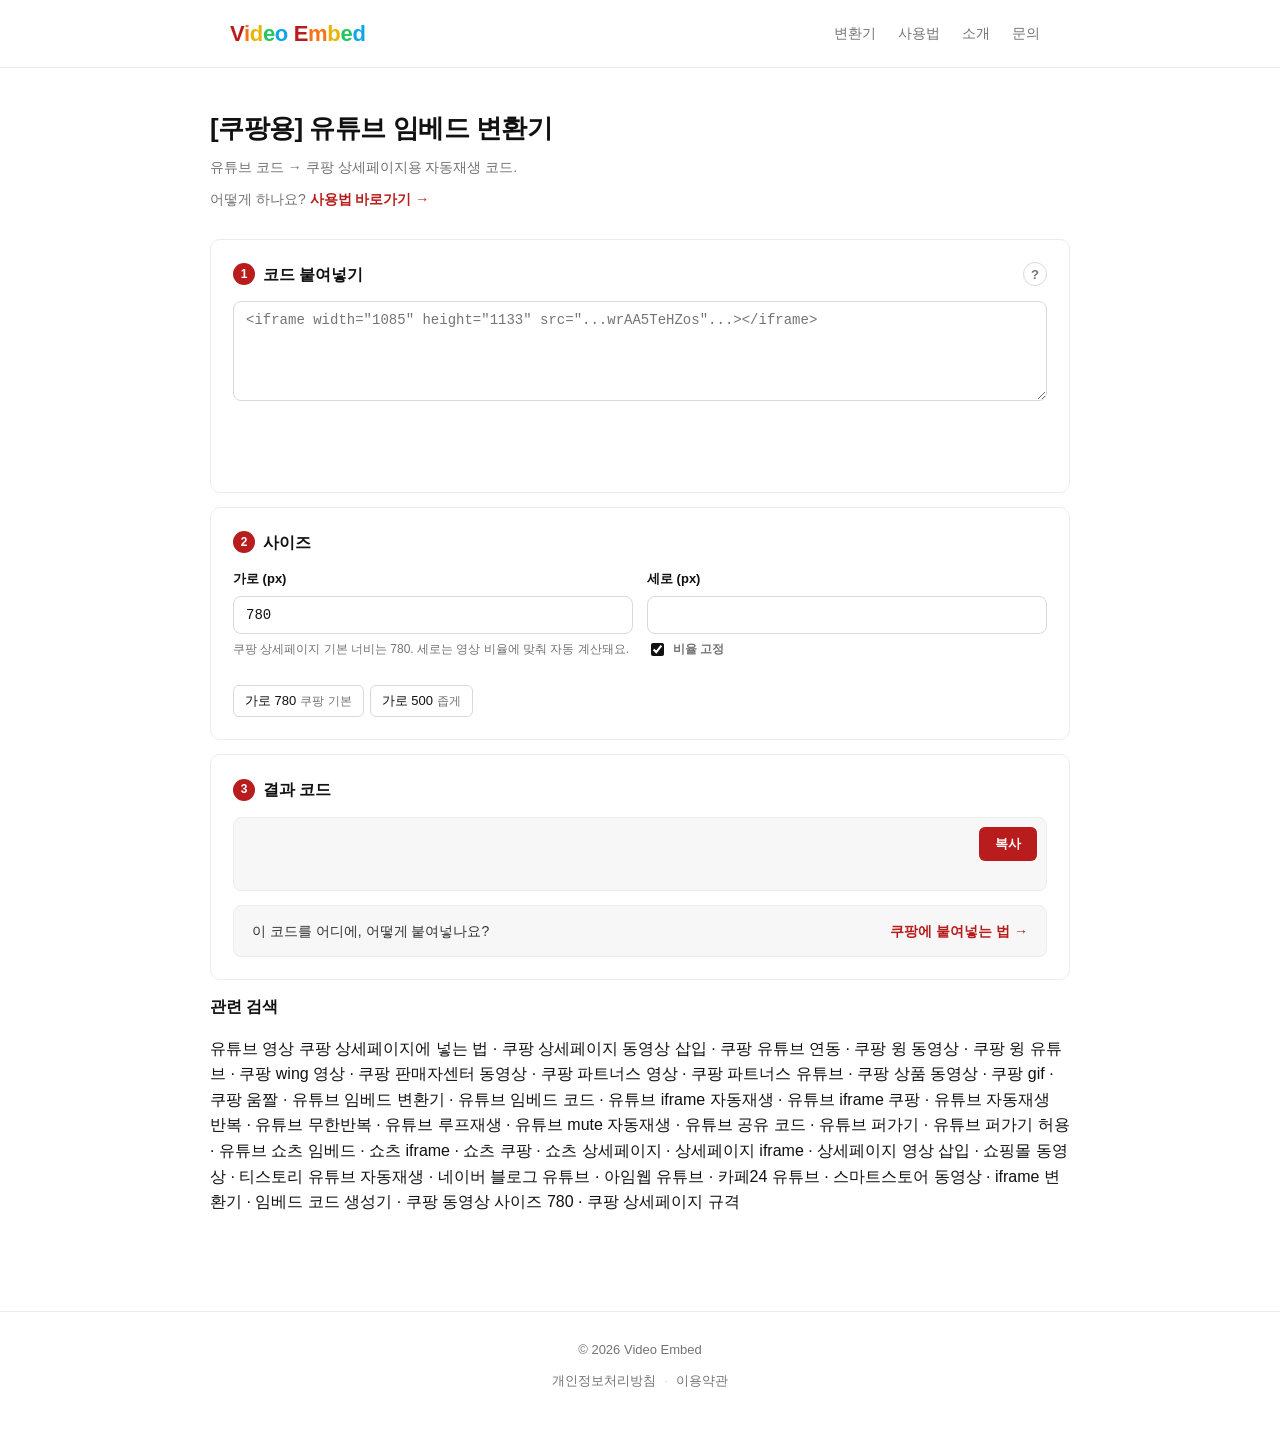
==== commit 61e0323b: "Reduce CLS: declare image dimensions and reserve space for dynamic UI Images in guide.html and the h" ====
--- a/public/index.html
+++ b/public/index.html
@@ -134,7 +134,10 @@
     font-size: 13px;
     color: var(--muted);
     margin-top: 10px;
-  }
+    min-height: 22px;
+    visibility: hidden;
+  }
+  .info-row.show { visibility: visible; }
   .info-row b { color: var(--text); font-weight: 600; }
   .info-row .pill {
     background: var(--subtle);
@@ -149,9 +152,10 @@
     color: var(--accent);
     font-size: 13px;
     margin-top: 8px;
-    display: none;
-  }
-  .error.show { display: block; }
+    min-height: 18px;
+    visibility: hidden;
+  }
+  .error.show { visibility: visible; }
   .output-wrap { position: relative; }
   pre.output {
     background: var(--subtle);
@@ -382,7 +386,7 @@
     </h2>
     <textarea id="inputCode" placeholder='&lt;iframe width=&quot;1085&quot; height=&quot;1133&quot; src=&quot;...wrAA5TeHZos&quot;...&gt;&lt;/iframe&gt;'></textarea>
     <div class="error" id="errorMsg">유튜브 코드를 못 찾았어요.</div>
-    <div class="info-row" id="infoRow" style="display:none;">
+    <div class="info-row" id="infoRow">
       <span><b>제목</b> <span id="videoTitle">-</span></span>
       <span><b>영상 ID</b> <span class="pill" id="videoId">-</span></span>
       <span><b>원본</b> <span id="origSize">-</span></span>
@@ -445,19 +449,19 @@
       <div class="modal-step">
         <h5>1. 영상 아래 공유 버튼</h5>
         <p>유튜브 영상 플레이어 하단의 <b>공유</b> 버튼을 눌러요.</p>
-        <img src="/assets/guide/1.png" alt="공유 버튼" onerror="this.outerHTML='<div class=\'ph\'>이미지 준비 중</div>'">
+        <img src="/assets/guide/1.png" width="638" height="182" alt="공유 버튼" onerror="this.outerHTML='<div class=\'ph\'>이미지 준비 중</div>'">
       </div>
 
       <div class="modal-step">
         <h5>2. 퍼가기 선택</h5>
         <p>팝업에서 <b>&lt;/&gt; 퍼가기</b>를 눌러요.</p>
-        <img src="/assets/guide/2.png" alt="퍼가기 선택" onerror="this.outerHTML='<div class=\'ph\'>이미지 준비 중</div>'">
+        <img src="/assets/guide/2.png" width="453" height="257" alt="퍼가기 선택" onerror="this.outerHTML='<div class=\'ph\'>이미지 준비 중</div>'">
       </div>
 
       <div class="modal-step">
         <h5>3. 복사 클릭</h5>
         <p>iframe 코드가 뜨면 오른쪽 아래 <b>복사</b>를 누르세요.</p>
-        <img src="/assets/guide/3.png" alt="iframe 코드 복사" onerror="this.outerHTML='<div class=\'ph\'>이미지 준비 중</div>'">
+        <img src="/assets/guide/3.png" width="423" height="477" alt="iframe 코드 복사" onerror="this.outerHTML='<div class=\'ph\'>이미지 준비 중</div>'">
       </div>
 
       <h4 class="modal-section">쇼츠</h4>
@@ -465,7 +469,7 @@
       <div class="modal-step">
         <h5>영상 위 우클릭 → 소스 코드 복사</h5>
         <p>쇼츠는 공유 메뉴에 퍼가기가 없어요. 영상 위에서 <b>마우스 우클릭</b> → <b>소스 코드 복사</b>.</p>
-        <img src="/assets/guide/4.png" alt="쇼츠 우클릭 메뉴" onerror="this.outerHTML='<div class=\'ph\'>이미지 준비 중</div>'">
+        <img src="/assets/guide/4.png" width="285" height="312" alt="쇼츠 우클릭 메뉴" onerror="this.outerHTML='<div class=\'ph\'>이미지 준비 중</div>'">
       </div>
 
       <p style="margin-top: 18px; padding: 12px 14px; background: var(--subtle); border-radius: 6px; font-size: 13px; color: #333;">
@@ -574,10 +578,10 @@
 
   function updateInfoUI() {
     if (!state.videoId) {
-      $infoRow.style.display = 'none';
+      $infoRow.classList.remove('show');
       return;
     }
-    $infoRow.style.display = '';
+    $infoRow.classList.add('show');
     $videoTitle.textContent = state.title || '(없음)';
     $videoId.textContent = state.videoId;
     $origSize.textContent = state.origWidth && state.origHeight
